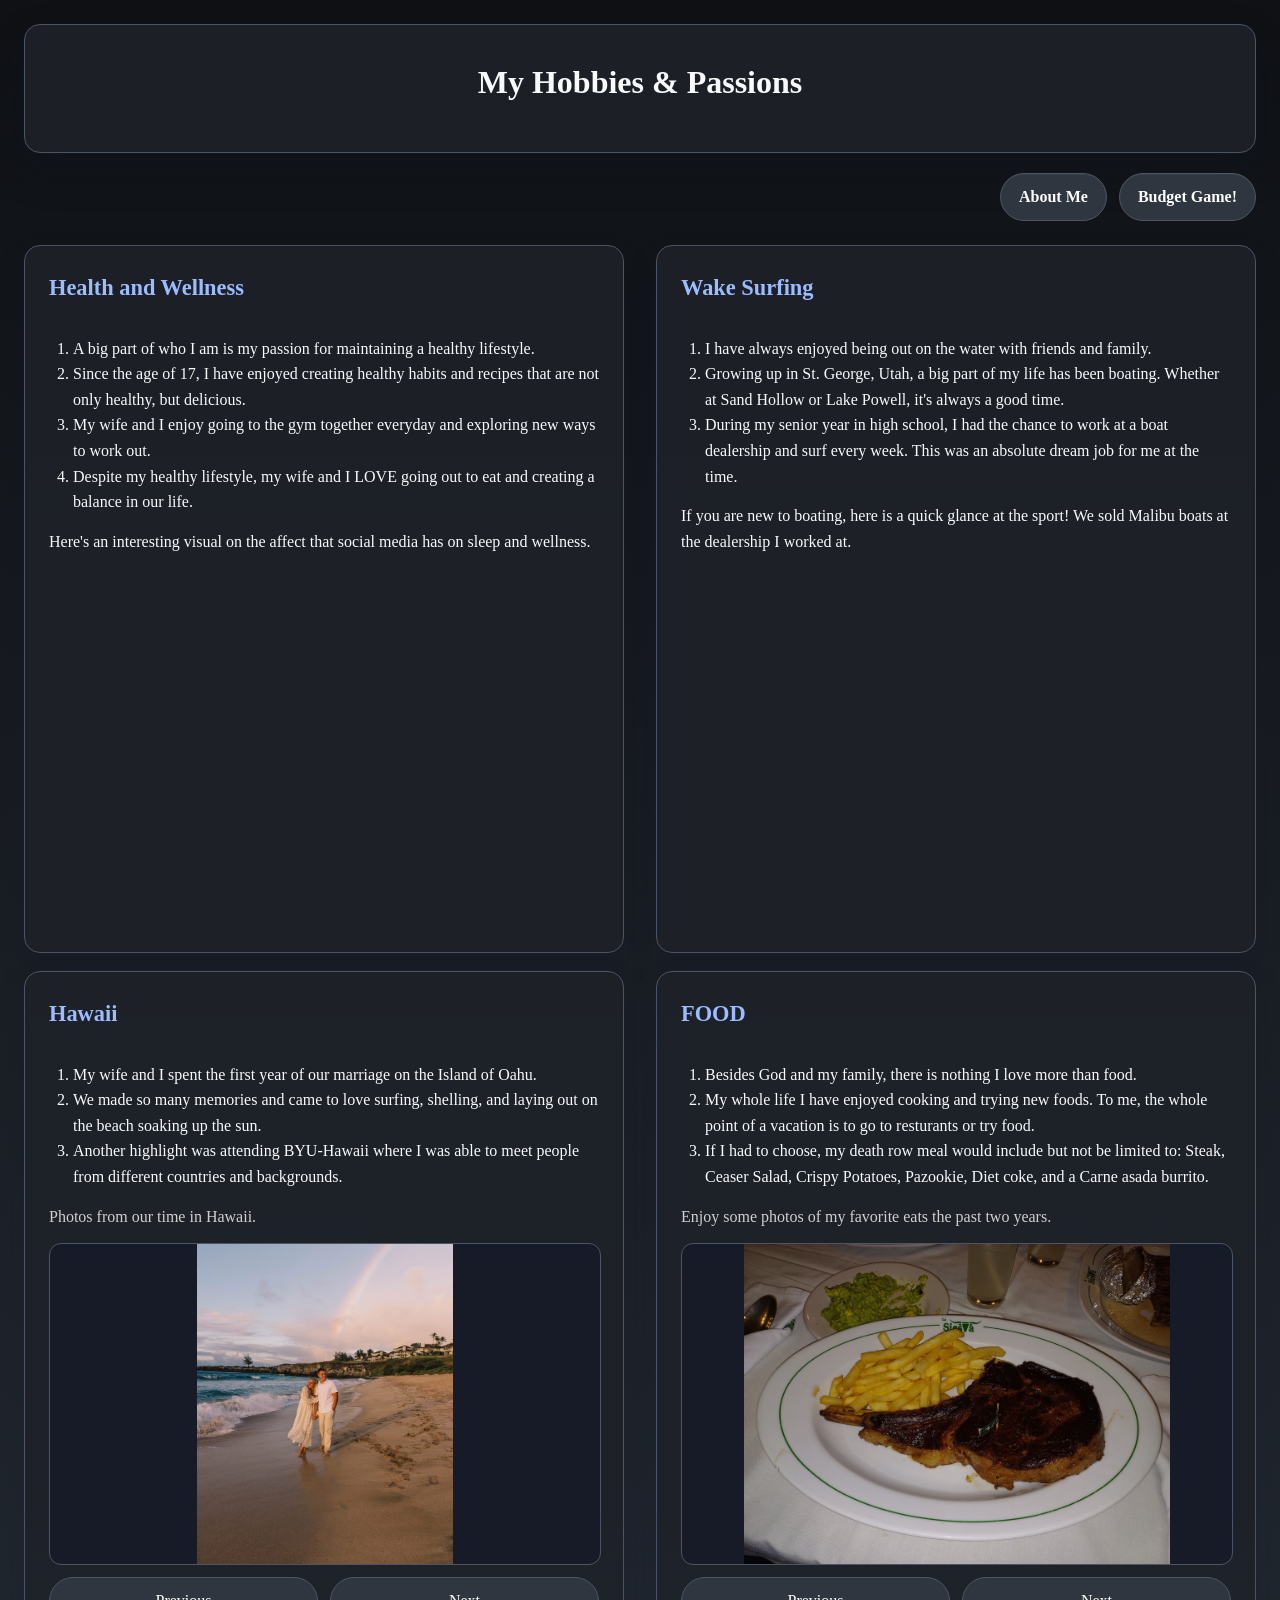
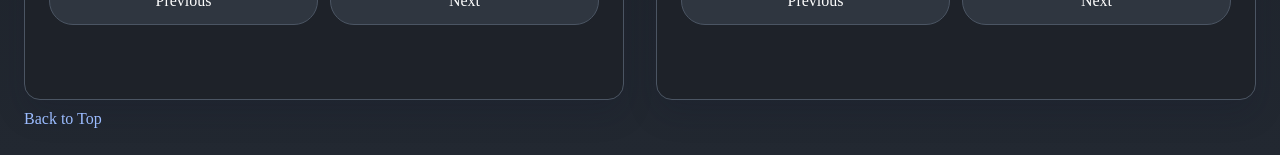
==== hobbies.html @ 9721f52d "Add files via upload" ====
<!DOCTYPE html>
<html lang="en">
<head>
    <meta charset="utf-8" />
    <meta name="viewport" content="width=device-width, initial-scale=1" />
    <meta name="description" content="Hobbies scratch page" />
    <title>Hobbies</title>
    <link rel="stylesheet" href="css/hobbies.css" />
</head>
<body>
    <div class="page-shell" id="top">
        <div class="header-wrap">
            <header class="page-header">
                <h1>My Hobbies & Passions</h1>
            </header>
        </div>

        <div class="top-actions">
            <a class="home-link" href="index.html" target="_blank" rel="noopener noreferrer">About Me</a>
            <a class="home-link" href="budget-simulator.html" target="_blank" rel="noopener noreferrer">Budget Game!</a>
        </div>

        <div class="content-wrap">
            <main>
                <ul class="hobby-list">
                    <li class="hobby-card">
                        <section>
                            <div class="hobby-content">
                                <h2>Health and Wellness</h2>
                                <ol>
                                    <li>A big part of who I am is my passion for maintaining a healthy lifestyle.</li>
                                    <li>Since the age of 17, I have enjoyed creating healthy habits and recipes that are not only healthy, but delicious.</li>
                                    <li>My wife and I enjoy going to the gym together everyday and exploring new ways to work out. </li>
                                    <li>Despite my healthy lifestyle, my wife and I LOVE going out to eat and creating a balance in our life.</li>
                                </ol>
                                <p>Here's an interesting visual on the affect that social media has on sleep and wellness.</p>
                                <div class="tableau-embed">
                                    <div class="tableauPlaceholder" id="viz1776105268576" style="position: relative;">
                                        <noscript>
                                            <a href="#">
                                                <img alt="Dashboard 1" src="https://public.tableau.com/static/images/QG/QGS2PSHF5/1_rss.png" style="border: none;" />
                                            </a>
                                        </noscript>
                                        <object class="tableauViz" style="display:none;">
                                            <param name="host_url" value="https%3A%2F%2Fpublic.tableau.com%2F" />
                                            <param name="embed_code_version" value="3" />
                                            <param name="path" value="shared/QGS2PSHF5" />
                                            <param name="toolbar" value="yes" />
                                            <param name="static_image" value="https://public.tableau.com/static/images/QG/QGS2PSHF5/1.png" />
                                            <param name="animate_transition" value="yes" />
                                            <param name="display_static_image" value="yes" />
                                            <param name="display_spinner" value="yes" />
                                            <param name="display_overlay" value="yes" />
                                            <param name="display_count" value="yes" />
                                            <param name="language" value="en-US" />
                                        </object>
                                    </div>
                                    <script type="text/javascript">
                                        var divElement = document.getElementById("viz1776105268576");
                                        var vizElement = divElement.getElementsByTagName("object")[0];
                                        if (divElement.offsetWidth > 800) {
                                            vizElement.style.width = "1120px";
                                            vizElement.style.minHeight = "587px";
                                            vizElement.style.maxHeight = "887px";
                                            vizElement.style.height = (divElement.offsetWidth * 0.75) + "px";
                                        } else if (divElement.offsetWidth > 500) {
                                            vizElement.style.width = "1120px";
                                            vizElement.style.minHeight = "587px";
                                            vizElement.style.maxHeight = "887px";
                                            vizElement.style.height = (divElement.offsetWidth * 0.75) + "px";
                                        } else {
                                            vizElement.style.width = "100%";
                                            vizElement.style.height = "1727px";
                                        }
                                        var scriptElement = document.createElement("script");
                                        scriptElement.src = "https://public.tableau.com/javascripts/api/viz_v1.js";
                                        vizElement.parentNode.insertBefore(scriptElement, vizElement);
                                    </script>
                                </div>
                            </div>
                        </section>
                    </li>
                    <li class="hobby-card">
                        <section>
                            <div class="hobby-content">
                                <h2>Wake Surfing</h2>
                                <ol>
                                    <li>I have always enjoyed being out on the water with friends and family.</li>
                                    <li>Growing up in St. George, Utah, a big part of my life has been boating. Whether at Sand Hollow or Lake Powell, it's always a good time.</li>
                                    <li>During my senior year in high school, I had the chance to work at a boat dealership and surf every week. This was an absolute dream job for me at the time.</li>
                                </ol>
                                <p>If you are new to boating, here is a quick glance at the sport! We sold Malibu boats at the dealership I worked at.</p>
                                <div class="video-embed">
                                    <iframe width="560" height="315" src="https://www.youtube.com/embed/udJVjSLRZn0?si=N6CW6wq91sfacx06" title="YouTube video player" frameborder="0" allow="accelerometer; autoplay; clipboard-write; encrypted-media; gyroscope; picture-in-picture; web-share" referrerpolicy="strict-origin-when-cross-origin" allowfullscreen></iframe>
                                </div>
                            </div>
                        </section>
                    </li>
                    <li class="hobby-card">
                        <section>
                            <div class="hobby-content">
                                <h2>Hawaii</h2>
                                <ol>
                                    <li>My wife and I spent the first year of our marriage on the Island of Oahu.</li>
                                    <li>We made so many memories and came to love surfing, shelling, and laying out on the beach soaking up the sun.</li>
                                    <li>Another highlight was attending BYU-Hawaii where I was able to meet people from different countries and backgrounds.</li>
                                </ol>
                                <p class="carousel-note">Photos from our time in Hawaii.</p>
                                <div class="photo-carousel" data-carousel>
                                    <div class="carousel-frame">
                                        <img class="carousel-slide is-active" src="assets/img/Hawaii/brin.jpeg" alt="Brin in Hawaii" />
                                        <img class="carousel-slide" src="assets/img/Hawaii/surfing.jpeg" alt="Surfing in Hawaii" />
                                        <img class="carousel-slide" src="assets/img/Hawaii/sunset.jpeg" alt="Sunset in Hawaii" />
                                        <img class="carousel-slide" src="assets/img/Hawaii/purple sunset.jpeg" alt="Purple sunset in Hawaii" />
                                        <img class="carousel-slide" src="assets/img/Hawaii/turtle.jpeg" alt="Turtle in Hawaii" />
                                        <img class="carousel-slide" src="assets/img/Hawaii/rainbow.jpeg" alt="Rainbow in Hawaii" />
                                        <img class="carousel-slide" src="assets/img/Hawaii/shells.jpeg" alt="Shells in Hawaii" />
                                        <img class="carousel-slide" src="assets/img/Hawaii/lookout.jpeg" alt="Hawaii lookout view" />
                                        <img class="carousel-slide" src="assets/img/Hawaii/mermaid pool.jpeg" alt="Mermaid pool in Hawaii" />
                                        <img class="carousel-slide" src="assets/img/Hawaii/temple.jpeg" alt="Temple in Hawaii" />
                                    </div>
                                    <div class="carousel-controls">
                                        <button class="carousel-button" type="button" data-carousel-prev>Previous</button>
                                        <button class="carousel-button" type="button" data-carousel-next>Next</button>
                                    </div>
                                </div>
                            </div>
                        </section>
                    </li>
                    <li class="hobby-card">
                        <section>
                            <div class="hobby-content">
                                <h2>FOOD</h2>
                                <ol>
                                    <li>Besides God and my family, there is nothing I love more than food.</li>
                                    <li>My whole life I have enjoyed cooking and trying new foods. To me, the whole point of a vacation is to go to resturants or try food.</li>
                                    <li>If I had to choose, my death row meal would include but not be limited to: Steak, Ceaser Salad, Crispy Potatoes, Pazookie, Diet coke, and a Carne asada burrito.</li>
                                </ol>
                                <p class="carousel-note">Enjoy some photos of my favorite eats the past two years.</p>
                                <div class="photo-carousel" data-carousel>
                                    <div class="carousel-frame">
                                        <img class="carousel-slide is-active" src="assets/img/Food/steak.jpeg" alt="Steak dinner" />
                                        <img class="carousel-slide" src="assets/img/Food/pazookie.jpeg" alt="Pazookie dessert" />
                                        <img class="carousel-slide" src="assets/img/Food/burrito.jpeg" alt="Carne asada burrito" />
                                        <img class="carousel-slide" src="assets/img/Food/pizza.jpeg" alt="Pizza" />
                                        <img class="carousel-slide" src="assets/img/Food/tacos.jpeg" alt="Tacos" />
                                        <img class="carousel-slide" src="assets/img/Food/burger.jpeg" alt="Burger" />
                                        <img class="carousel-slide" src="assets/img/Food/curry.jpeg" alt="Curry dish" />
                                        <img class="carousel-slide" src="assets/img/Food/bingsu.jpeg" alt="Bingsu dessert" />
                                    </div>
                                    <div class="carousel-controls">
                                        <button class="carousel-button" type="button" data-carousel-prev>Previous</button>
                                        <button class="carousel-button" type="button" data-carousel-next>Next</button>
                                    </div>
                                </div>
                            </div>
                        </section>
                    </li>
                </ul>
                <div class="bottom-link">
                    <a class="top-link" href="#top">Back to Top</a>
                </div>
            </main>
        </div>
    </div>
    <script src="js/scripts.js"></script>
</body>
</html>
---- css/hobbies.css ----
body {
  margin: 0;
  font-family: Times 'Times New Roman', Times, serif, Arial, sans-serif;
  background: linear-gradient(180deg, #0f1115 0%, #181c22 45%, #222831 100%);
  color: #f8fafc;
  line-height: 1.6;
}

.page-header {
  padding: 32px 24px;
  background-color: rgba(30, 34, 40, 0.92);
  border: 1px solid #4b5563;
  border-radius: 16px;
  text-align: center;
  margin: 24px 24px 0;
  box-shadow: 0 18px 40px rgba(15, 23, 42, 0.22);
}

.top-actions {
  display: flex;
  justify-content: flex-end;
  gap: 12px;
  padding: 20px 24px 0;
}

.home-link {
  display: inline-block;
  padding: 10px 18px;
  background-color: #2f3640;
  color: #fdfdfd;
  border-radius: 999px;
  border: 1px solid #4b5563;
  text-decoration: none;
  font-weight: 600;
  box-shadow: inset 0 1px 0 rgba(255, 255, 255, 0.04);
  transition: background-color 0.2s ease, color 0.2s ease, transform 0.2s ease;
}

.home-link:hover {
  background-color: #3b4552;
  color: #c1d6ff;
  transform: translateY(-1px);
}

h1 {
  margin: 0 0 12px;
  font-size: 2rem;
}

.intro {
  margin: 0;
  color: #d0d0d0;
}

main {
  width: 100%;
  padding: 24px;
  margin: 0;
  box-sizing: border-box;
}

.hobby-list {
  display: grid;
  grid-template-columns: repeat(2, minmax(0, 1fr));
  column-gap: 32px;
  row-gap: 56px;
  list-style: none;
  padding-left: 0;
  margin: 0;
}

.hobby-card:nth-child(n + 3) {
  margin-top: 12px;
}

.hobby-card section {
  background-color: rgba(30, 34, 40, 0.88);
  border: 1px solid #4b5563;
  border-radius: 16px;
  padding: 24px;
  height: 100%;
  box-shadow: 0 14px 30px rgba(15, 23, 42, 0.18);
}

.hobby-content {
  display: flex;
  flex-direction: column;
  gap: 14px;
}

.media-slot {
  min-height: 180px;
  border: 1px dashed #6b7280;
  border-radius: 12px;
  background-color: rgba(17, 24, 39, 0.5);
  color: #cbd5e1;
  display: flex;
  align-items: center;
  justify-content: center;
  text-align: center;
  padding: 16px;
}

.tableau-embed {
  width: 100%;
  overflow: hidden;
  border-radius: 12px;
}

.tableau-embed .tableauPlaceholder,
.tableau-embed .tableauViz {
  width: 100%;
}

.video-embed {
  position: relative;
  width: 100%;
  padding-top: 56.25%;
  overflow: hidden;
  border-radius: 12px;
}

.video-embed iframe {
  position: absolute;
  inset: 0;
  width: 100%;
  height: 100%;
  border: 0;
  border-radius: 12px;
}

.photo-carousel {
  display: flex;
  flex-direction: column;
  gap: 12px;
}

.carousel-frame {
  position: relative;
  width: 100%;
  height: 320px;
  overflow: hidden;
  border-radius: 12px;
  border: 1px solid #4b5563;
  background-color: rgba(17, 24, 39, 0.58);
}

.carousel-slide {
  position: absolute;
  inset: 0;
  width: 100%;
  height: 100%;
  object-fit: contain;
  object-position: center;
  display: none;
}

.carousel-slide.is-active {
  display: block;
}

.carousel-controls {
  display: flex;
  justify-content: space-between;
  gap: 12px;
}

.carousel-button {
  flex: 1;
  padding: 10px 14px;
  border: 1px solid #4b5563;
  border-radius: 999px;
  background-color: #2f3640;
  color: #fdfdfd;
  font: inherit;
  cursor: pointer;
  transition: background-color 0.2s ease, color 0.2s ease, transform 0.2s ease;
}

.carousel-button:hover {
  background-color: #3b4552;
  color: #c1d6ff;
  transform: translateY(-1px);
}

.carousel-note {
  color: #d0d0d0;
  margin: 0;
}

.hobby-list ol {
  margin: 8px 0 0;
  padding-left: 24px;
}

.bottom-link {
  margin-top: 56px;
}

.top-link {
  color: #9bbcff;
  text-decoration: none;
}

.top-link:hover {
  color: #c1d6ff;
  text-decoration: underline;
}

h2 {
  margin: 0 0 8px;
  font-size: 1.4rem;
  color: #9bbcff;
}

p {
  margin: 0;
}

@media (max-width: 768px) {
  .hobby-list {
    grid-template-columns: 1fr;
  }

  .hobby-card:nth-child(n + 3) {
    margin-top: 0;
  }
}
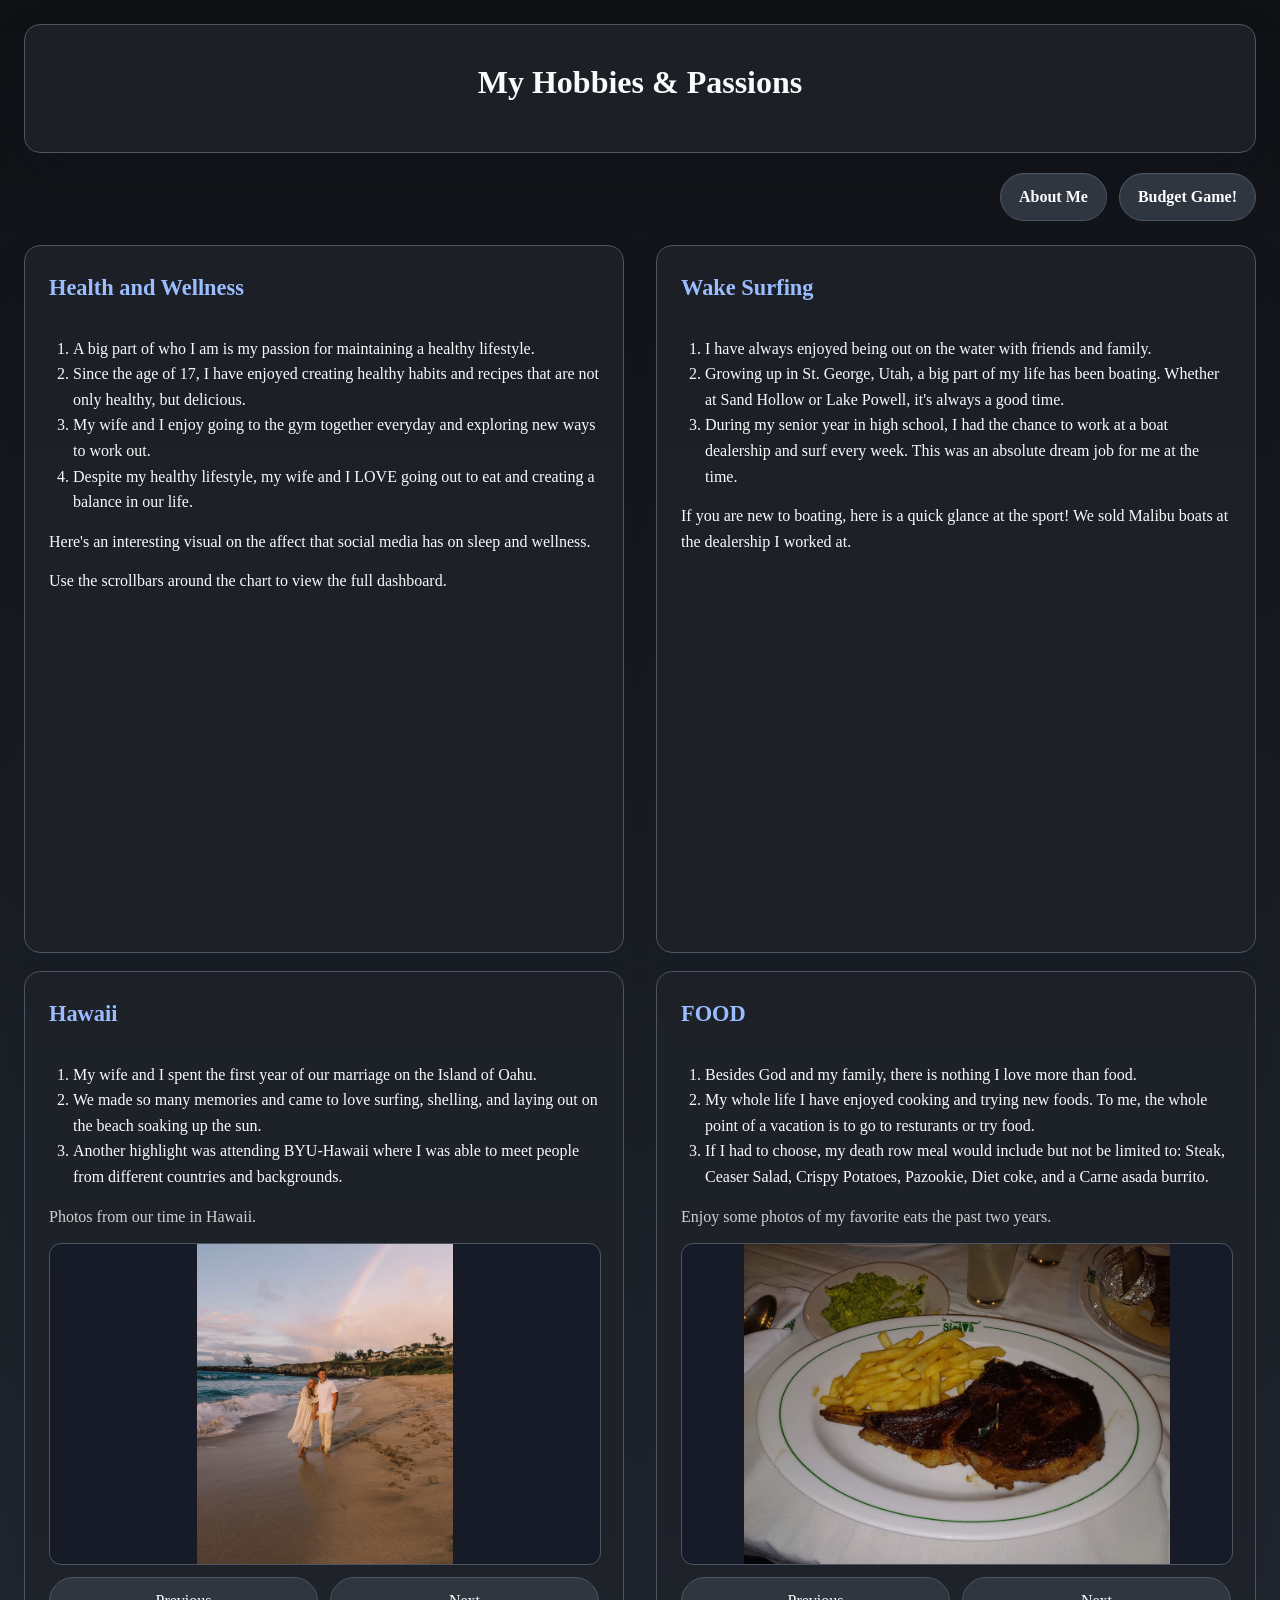
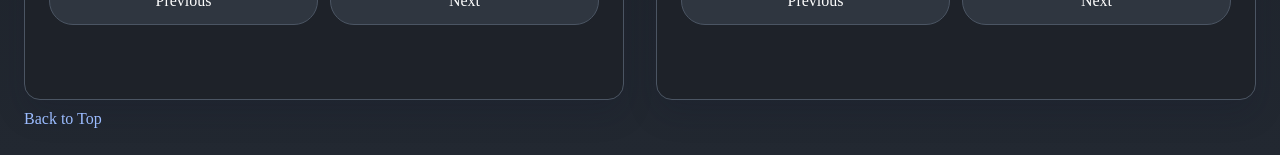
==== commit cadb215b: "Refactor Tableau embed and add user guidance Updated Tableau embed code and added a note for users." ====
--- a/hobbies.html
+++ b/hobbies.html
@@ -35,42 +35,48 @@
                                 </ol>
                                 <p>Here's an interesting visual on the affect that social media has on sleep and wellness.</p>
                                 <div class="tableau-embed">
-                                    <div class="tableauPlaceholder" id="viz1776105268576" style="position: relative;">
-                                        <noscript>
-                                            <a href="#">
-                                                <img alt="Dashboard 1" src="https://public.tableau.com/static/images/QG/QGS2PSHF5/1_rss.png" style="border: none;" />
-                                            </a>
-                                        </noscript>
-                                        <object class="tableauViz" style="display:none;">
-                                            <param name="host_url" value="https%3A%2F%2Fpublic.tableau.com%2F" />
-                                            <param name="embed_code_version" value="3" />
-                                            <param name="path" value="shared/QGS2PSHF5" />
-                                            <param name="toolbar" value="yes" />
-                                            <param name="static_image" value="https://public.tableau.com/static/images/QG/QGS2PSHF5/1.png" />
-                                            <param name="animate_transition" value="yes" />
-                                            <param name="display_static_image" value="yes" />
-                                            <param name="display_spinner" value="yes" />
-                                            <param name="display_overlay" value="yes" />
-                                            <param name="display_count" value="yes" />
-                                            <param name="language" value="en-US" />
-                                        </object>
+                                    <p class="tableau-note">Use the scrollbars around the chart to view the full dashboard.</p>
+                                    <div class="tableau-scroll-frame">
+                                        <div class="tableauPlaceholder" id="viz1776105268576" style="position: relative;">
+                                            <noscript>
+                                                <a href="#">
+                                                    <img alt="Dashboard 1" src="https://public.tableau.com/static/images/QG/QGS2PSHF5/1_rss.png" style="border: none;" />
+                                                </a>
+                                            </noscript>
+                                            <object class="tableauViz" style="display:none;">
+                                                <param name="host_url" value="https%3A%2F%2Fpublic.tableau.com%2F" />
+                                                <param name="embed_code_version" value="3" />
+                                                <param name="path" value="shared/QGS2PSHF5" />
+                                                <param name="toolbar" value="yes" />
+                                                <param name="static_image" value="https://public.tableau.com/static/images/QG/QGS2PSHF5/1.png" />
+                                                <param name="animate_transition" value="yes" />
+                                                <param name="display_static_image" value="yes" />
+                                                <param name="display_spinner" value="yes" />
+                                                <param name="display_overlay" value="yes" />
+                                                <param name="display_count" value="yes" />
+                                                <param name="language" value="en-US" />
+                                            </object>
+                                        </div>
                                     </div>
                                     <script type="text/javascript">
                                         var divElement = document.getElementById("viz1776105268576");
                                         var vizElement = divElement.getElementsByTagName("object")[0];
                                         if (divElement.offsetWidth > 800) {
+                                            divElement.style.width = "1120px";
                                             vizElement.style.width = "1120px";
                                             vizElement.style.minHeight = "587px";
                                             vizElement.style.maxHeight = "887px";
                                             vizElement.style.height = (divElement.offsetWidth * 0.75) + "px";
                                         } else if (divElement.offsetWidth > 500) {
+                                            divElement.style.width = "1120px";
                                             vizElement.style.width = "1120px";
                                             vizElement.style.minHeight = "587px";
                                             vizElement.style.maxHeight = "887px";
                                             vizElement.style.height = (divElement.offsetWidth * 0.75) + "px";
                                         } else {
-                                            vizElement.style.width = "100%";
-                                            vizElement.style.height = "1727px";
+                                            divElement.style.width = "1120px";
+                                            vizElement.style.width = "1120px";
+                                            vizElement.style.height = "887px";
                                         }
                                         var scriptElement = document.createElement("script");
                                         scriptElement.src = "https://public.tableau.com/javascripts/api/viz_v1.js";
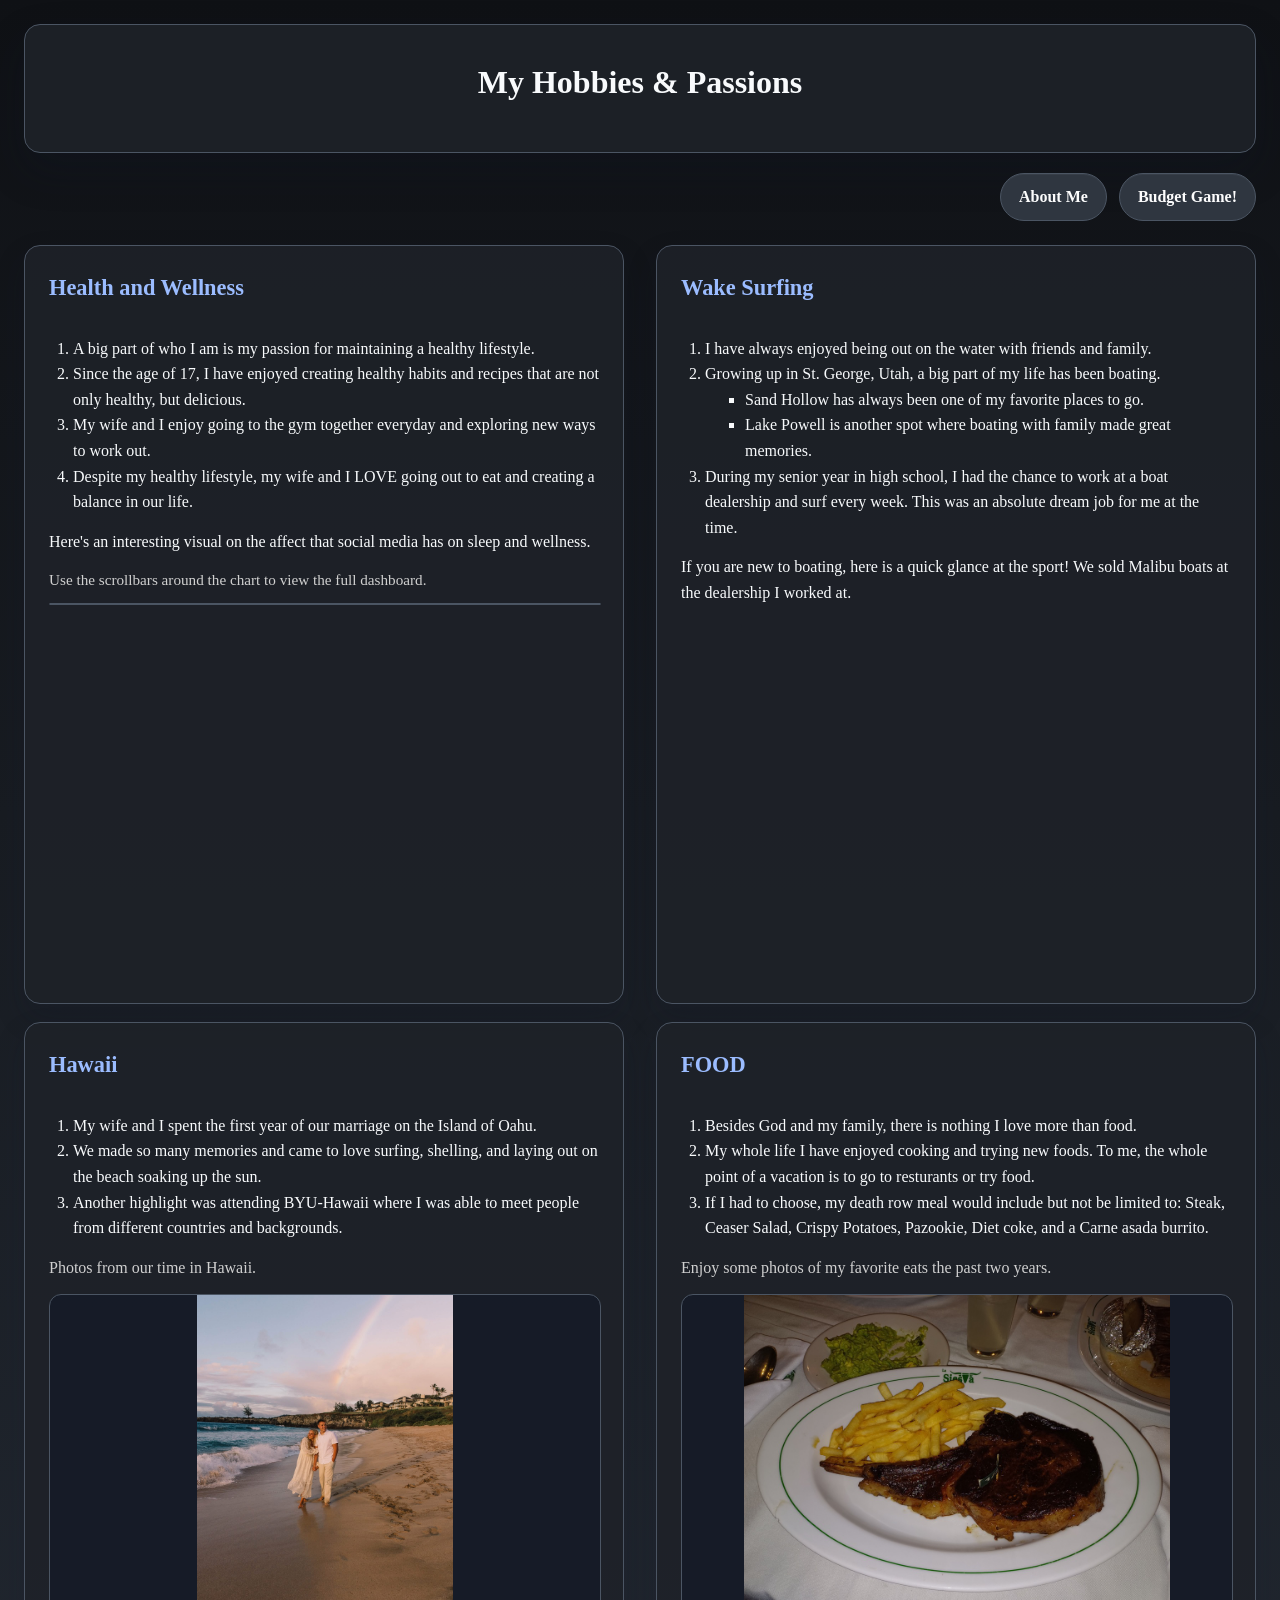
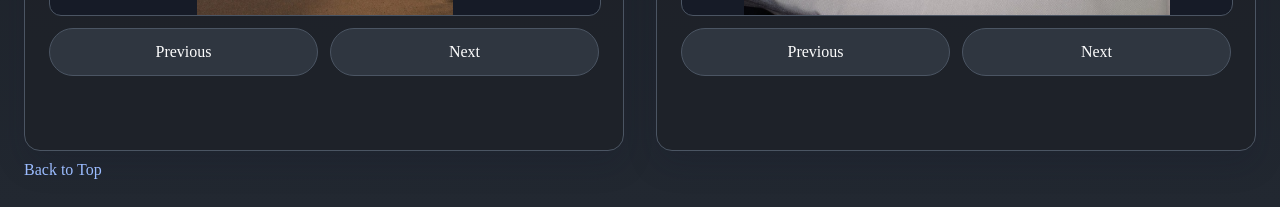
==== commit a4f34e8e: "Refactor boating experience section in hobbies.html Reorganize boating experience details into a nes" ====
--- a/hobbies.html
+++ b/hobbies.html
@@ -92,7 +92,13 @@
                                 <h2>Wake Surfing</h2>
                                 <ol>
                                     <li>I have always enjoyed being out on the water with friends and family.</li>
-                                    <li>Growing up in St. George, Utah, a big part of my life has been boating. Whether at Sand Hollow or Lake Powell, it's always a good time.</li>
+                                    <li>
+                                        Growing up in St. George, Utah, a big part of my life has been boating.
+                                        <ul>
+                                            <li>Sand Hollow has always been one of my favorite places to go.</li>
+                                            <li>Lake Powell is another spot where boating with family made great memories.</li>
+                                        </ul>
+                                    </li>
                                     <li>During my senior year in high school, I had the chance to work at a boat dealership and surf every week. This was an absolute dream job for me at the time.</li>
                                 </ol>
                                 <p>If you are new to boating, here is a quick glance at the sport! We sold Malibu boats at the dealership I worked at.</p>
@@ -172,3 +178,4 @@
     <script src="js/scripts.js"></script>
 </body>
 </html>
+
--- a/css/hobbies.css
+++ b/css/hobbies.css
@@ -103,13 +103,36 @@
 
 .tableau-embed {
   width: 100%;
-  overflow: hidden;
-  border-radius: 12px;
-}
-
-.tableau-embed .tableauPlaceholder,
-.tableau-embed .tableauViz {
-  width: 100%;
+  display: flex;
+  flex-direction: column;
+  gap: 10px;
+}
+
+.tableau-note {
+  color: #d0d0d0;
+  font-size: 0.95rem;
+}
+
+.tableau-scroll-frame {
+  width: 100%;
+  max-width: 100%;
+  max-height: 700px;
+  overflow: auto;
+  border-radius: 12px;
+  border: 1px solid #4b5563;
+  cursor: grab;
+  -webkit-overflow-scrolling: touch;
+  scrollbar-gutter: stable both-edges;
+}
+
+.tableau-scroll-frame .tableauPlaceholder,
+.tableau-scroll-frame .tableauViz {
+  min-width: 1120px;
+}
+
+.tableau-scroll-frame.is-dragging {
+  cursor: grabbing;
+  user-select: none;
 }
 
 .video-embed {
